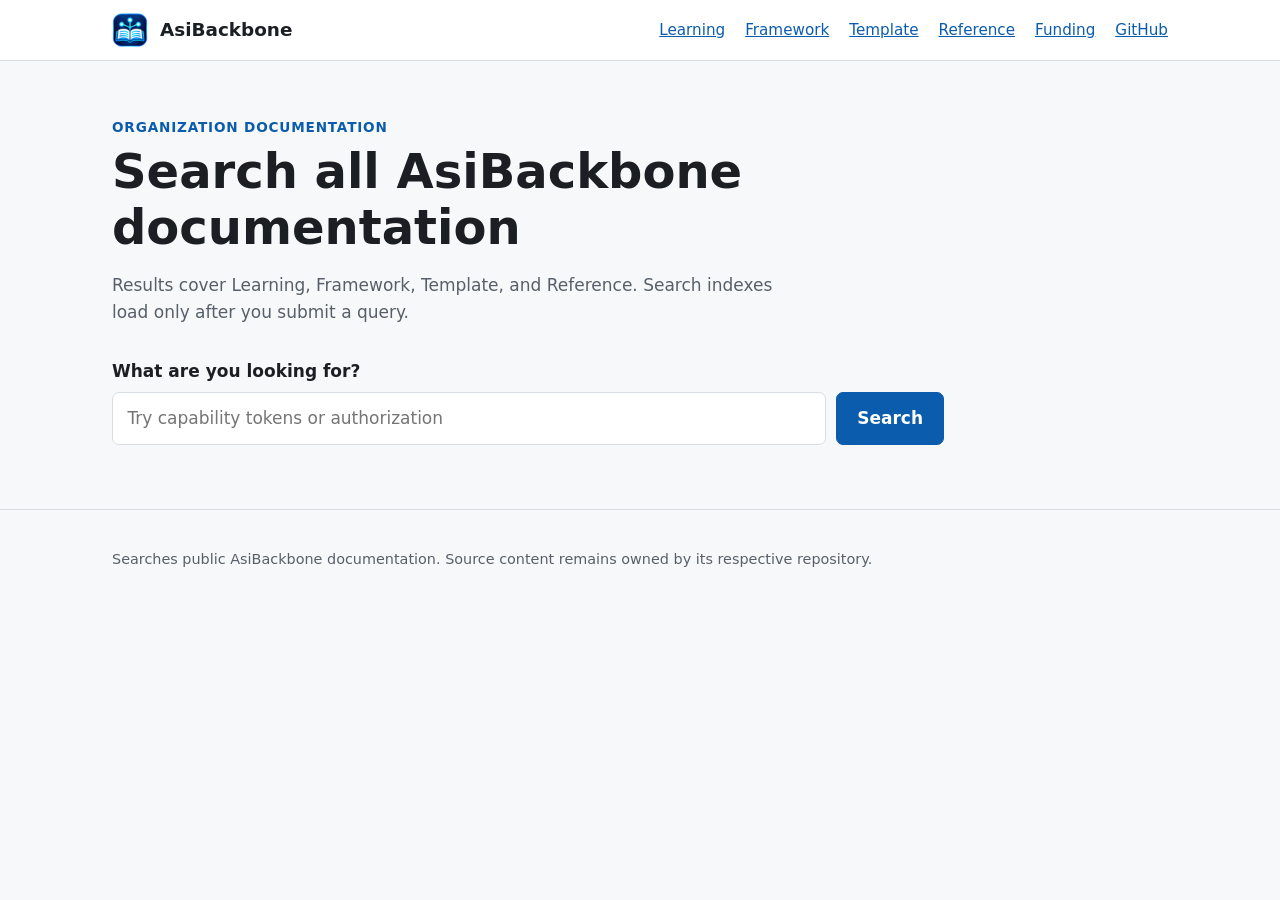
==== search/index.html @ 28ab8786 "Add organization-wide documentation search" ====
<!DOCTYPE html>
<html lang="en">
<head>
  <meta charset="utf-8">
  <meta name="viewport" content="width=device-width, initial-scale=1">
  <title>Search AsiBackbone documentation</title>
  <meta name="description" content="Search Learning, Framework, Template, and Reference documentation from one AsiBackbone search page.">
  <link rel="canonical" href="https://asibackbone.github.io/search/">
  <link rel="icon" href="../images/favicon.ico">
  <link rel="stylesheet" href="search.css">
</head>
<body>
  <a class="skip-link" href="#main">Skip to search</a>

  <header class="site">
    <div class="wrap">
      <img src="../images/asibackbone-icon-50.png" alt="" width="36" height="36">
      <a class="brand" href="https://asibackbone.github.io/">AsiBackbone</a>
      <nav aria-label="Sites">
        <a href="https://asibackbone.github.io/Learning/">Learning</a>
        <a href="https://asibackbone.github.io/AsiBackbone/">Framework</a>
        <a href="https://asibackbone.github.io/NetCoreApplicationTemplate/">Template</a>
        <a href="https://asibackbone.github.io/ReferenceApplication/">Reference</a>
        <a href="https://asibackbone.github.io/#funding">Funding</a>
        <a href="https://github.com/AsiBackbone">GitHub</a>
      </nav>
    </div>
  </header>

  <main id="main" class="wrap">
    <section class="search-hero" aria-labelledby="search-title">
      <p class="eyebrow">Organization documentation</p>
      <h1 id="search-title">Search all AsiBackbone documentation</h1>
      <p>Results cover Learning, Framework, Template, and Reference. Search indexes load only after you submit a query.</p>

      <form id="organization-search" role="search" action="/search/" method="get">
        <label for="search-query">What are you looking for?</label>
        <div class="search-row">
          <input id="search-query" name="q" type="search" autocomplete="off" placeholder="Try capability tokens or authorization" required>
          <button type="submit">Search</button>
        </div>
      </form>
    </section>

    <section id="search-output" class="search-output" aria-labelledby="results-title" hidden>
      <div class="results-heading">
        <div>
          <h2 id="results-title">Results</h2>
          <p id="search-status" class="status" role="status" aria-live="polite"></p>
        </div>
        <label class="site-filter" for="site-filter">
          Site
          <select id="site-filter">
            <option value="all">All documentation</option>
            <option value="learning">Learning</option>
            <option value="framework">Framework</option>
            <option value="template">Template</option>
            <option value="reference">Reference</option>
          </select>
        </label>
      </div>
      <ol id="search-results" class="results"></ol>
    </section>

    <noscript>
      <p class="notice">Organization search requires JavaScript. You can still browse the individual documentation sites using the links above.</p>
    </noscript>
  </main>

  <footer>
    <div class="wrap">
      <p>Searches public AsiBackbone documentation. Source content remains owned by its respective repository.</p>
    </div>
  </footer>

  <script src="search.js" defer></script>
</body>
</html>
---- search/search.css ----
:root {
  --bg: #f7f8fa;
  --surface: #ffffff;
  --text: #1b1f24;
  --muted: #57606a;
  --border: #d8dee4;
  --accent: #0b5cad;
  --accent-soft: #e7f0fa;
  --focus: #0b5cad;
}

@media (prefers-color-scheme: dark) {
  :root {
    --bg: #0f1419;
    --surface: #161c23;
    --text: #e6edf3;
    --muted: #9aa6b2;
    --border: #2d3640;
    --accent: #6cb6ff;
    --accent-soft: #15283b;
    --focus: #6cb6ff;
  }
}

* { box-sizing: border-box; }

body {
  margin: 0;
  background: var(--bg);
  color: var(--text);
  font-family: system-ui, -apple-system, "Segoe UI", Roboto, "Helvetica Neue", Arial, sans-serif;
  font-size: 1.0625rem;
  line-height: 1.6;
}

a { color: var(--accent); }
a:focus-visible, button:focus-visible, input:focus-visible, select:focus-visible {
  outline: 3px solid var(--focus);
  outline-offset: 2px;
}

.wrap { max-width: 68rem; margin: 0 auto; padding: 0 1rem; }
.skip-link { position: absolute; left: -999px; }
.skip-link:focus { left: 1rem; top: 1rem; background: var(--surface); padding: .5rem .75rem; z-index: 10; }

header.site { border-bottom: 1px solid var(--border); background: var(--surface); }
header.site .wrap { display: flex; align-items: center; gap: .75rem; padding-top: .75rem; padding-bottom: .75rem; }
header.site img { width: 36px; height: 36px; }
header.site .brand { font-weight: 700; font-size: 1.15rem; color: var(--text); text-decoration: none; }
header.site nav { margin-left: auto; display: flex; flex-wrap: wrap; gap: .35rem 1.25rem; font-size: .95rem; }

.search-hero { padding: 3.5rem 0 2rem; max-width: 52rem; }
.eyebrow { color: var(--accent); font-size: .85rem; font-weight: 700; letter-spacing: .06em; margin: 0 0 .35rem; text-transform: uppercase; }
h1 { font-size: clamp(2rem, 4.5vw, 3rem); line-height: 1.15; margin: 0 0 1rem; }
.search-hero > p:not(.eyebrow) { color: var(--muted); max-width: 43rem; }

form { margin-top: 2rem; }
form label { display: block; font-weight: 650; margin-bottom: .4rem; }
.search-row { display: flex; gap: .65rem; }
input, select, button { font: inherit; }
input, select { background: var(--surface); border: 1px solid var(--border); border-radius: 7px; color: var(--text); }
input { flex: 1; min-width: 0; padding: .75rem .9rem; }
select { padding: .45rem .7rem; }
button { background: var(--accent); border: 1px solid var(--accent); border-radius: 7px; color: var(--surface); cursor: pointer; font-weight: 650; padding: .75rem 1.25rem; }

.search-output { border-top: 1px solid var(--border); padding: 1.75rem 0 2rem; }
.results-heading { align-items: end; display: flex; justify-content: space-between; gap: 1rem; }
.results-heading h2 { margin: 0; }
.status { color: var(--muted); margin: .25rem 0 0; }
.site-filter { display: grid; font-size: .9rem; font-weight: 650; gap: .2rem; }
.results { list-style: none; margin: 1.5rem 0 0; padding: 0; }
.result { background: var(--surface); border: 1px solid var(--border); border-radius: 9px; margin-bottom: .8rem; padding: 1rem 1.1rem; }
.result h3 { font-size: 1.1rem; line-height: 1.35; margin: 0 0 .25rem; }
.result h3 a { overflow-wrap: anywhere; text-decoration: none; }
.result h3 a:hover { text-decoration: underline; }
.result p { color: var(--muted); margin: .4rem 0 0; }
.result-meta { align-items: center; display: flex; flex-wrap: wrap; gap: .5rem; }
.site-badge { background: var(--accent-soft); border-radius: 999px; color: var(--accent); font-size: .78rem; font-weight: 700; padding: .08rem .55rem; }
.result-path { color: var(--muted); font-size: .82rem; overflow-wrap: anywhere; }
.notice { background: var(--surface); border: 1px solid var(--border); border-radius: 9px; padding: 1rem; }

footer { border-top: 1px solid var(--border); color: var(--muted); font-size: .9rem; margin-top: 2rem; }
footer .wrap { padding-top: 1.5rem; padding-bottom: 2rem; }

@media (max-width: 42rem) {
  header.site .wrap { align-items: flex-start; flex-wrap: wrap; }
  header.site nav { margin-left: 0; width: 100%; }
  .search-hero { padding-top: 2.25rem; }
  .search-row { align-items: stretch; flex-direction: column; }
  .results-heading { align-items: stretch; flex-direction: column; }
  .site-filter { max-width: 18rem; }
}

@media (prefers-reduced-motion: reduce) {
  *, *::before, *::after { scroll-behavior: auto !important; }
}
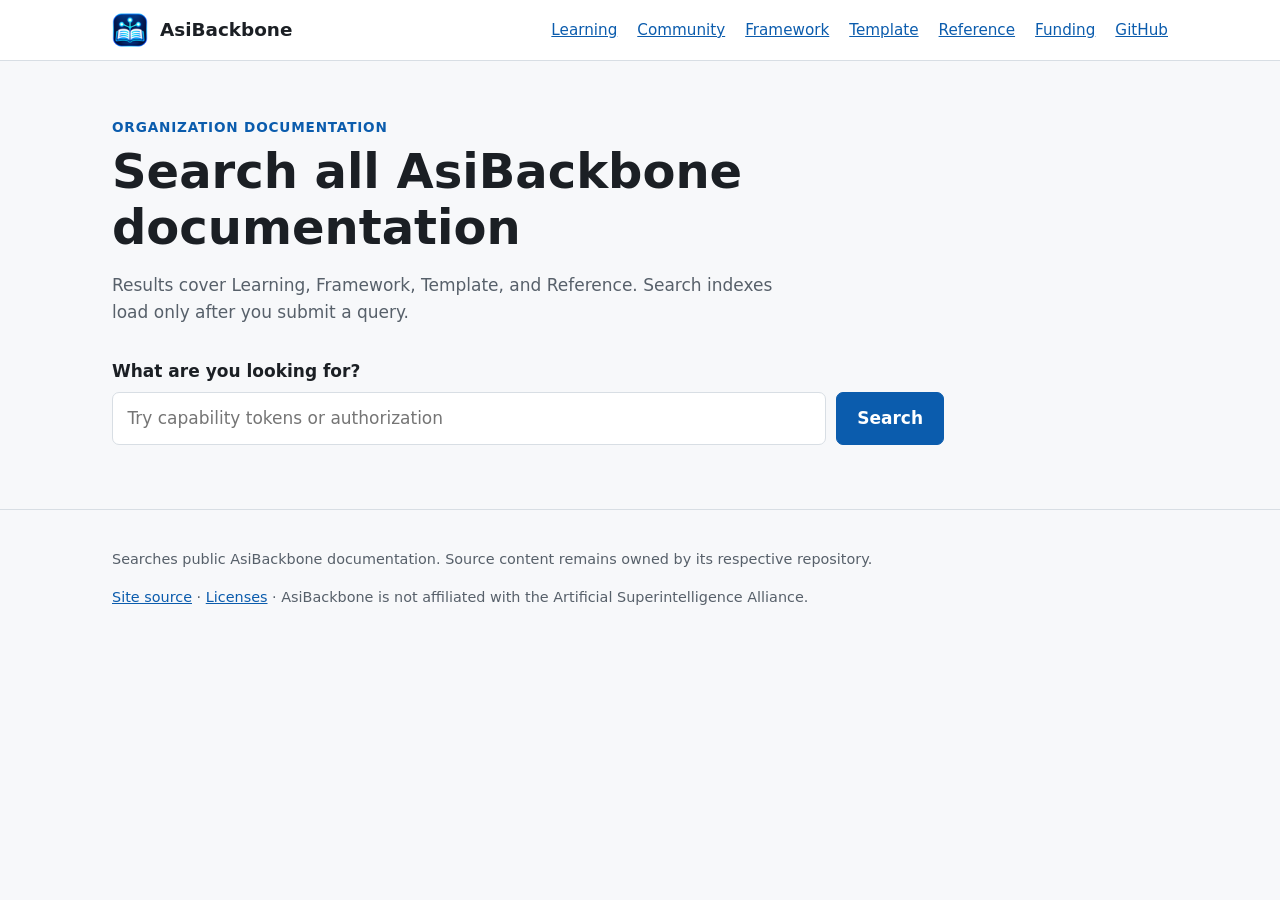
==== commit d7b66a96: "docs: add generated current-release summary and review site documentation (#45) Add a "Current relea" ====
--- a/search/index.html
+++ b/search/index.html
@@ -18,6 +18,7 @@
       <a class="brand" href="https://asibackbone.github.io/">AsiBackbone</a>
       <nav aria-label="Sites">
         <a href="https://asibackbone.github.io/Learning/">Learning</a>
+        <a href="https://asibackbone.github.io/#community">Community</a>
         <a href="https://asibackbone.github.io/AsiBackbone/">Framework</a>
         <a href="https://asibackbone.github.io/NetCoreApplicationTemplate/">Template</a>
         <a href="https://asibackbone.github.io/ReferenceApplication/">Reference</a>
@@ -70,6 +71,7 @@
   <footer>
     <div class="wrap">
       <p>Searches public AsiBackbone documentation. Source content remains owned by its respective repository.</p>
+      <p><a href="https://github.com/AsiBackbone/asibackbone.github.io">Site source</a> · <a href="https://github.com/AsiBackbone/asibackbone.github.io/blob/main/LICENSES.md">Licenses</a> · AsiBackbone is not affiliated with the Artificial Superintelligence Alliance.</p>
     </div>
   </footer>
 
